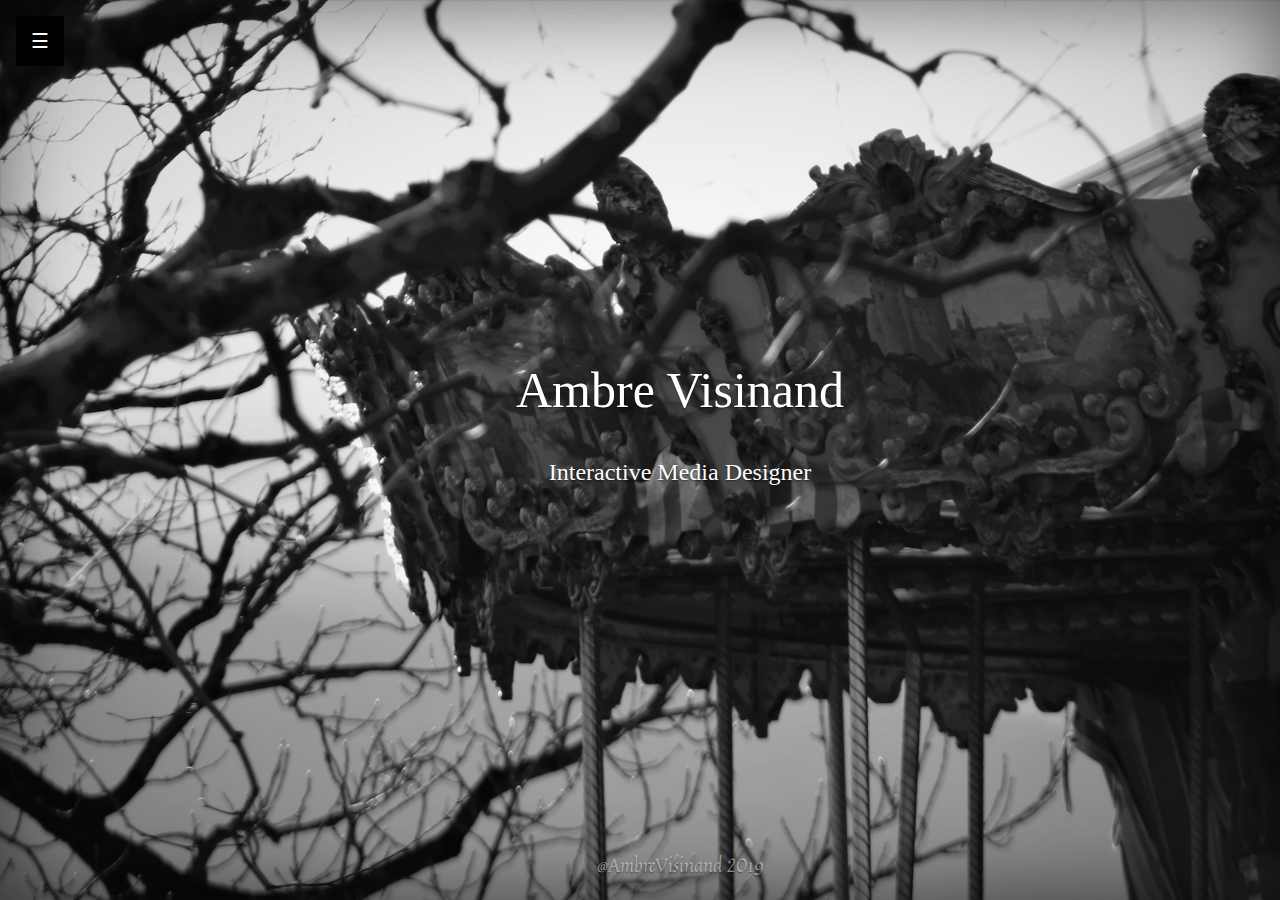
==== index.html @ 584c7872 "Ajout de tout les fichiers" ====
<!doctype html>
<html lang="fr">

<head>
	<title>Portfolio - Ambre Visinand</title>
	<meta charset="utf-8">
	<!-- Bootstrap core CSS -->
	<link href="http://code.ionicframework.com/1.3.3/css/ionic.min.css" rel="stylesheet">
	<link href="css/bootstrap.min.css" rel="stylesheet">
	<!-- Custom styles for this template -->
	<link href="css/cover.css" rel="stylesheet">
	<link rel="stylesheet" href="css/stylesheet.css">

	<script src="http://code.ionicframework.com/1.3.3/js/ionic.bundle.min.js"></script>
	<style>
	body {
	  height: 100%;
	  background-color: black;
	  background-image: url("source/photo/perso/nb/ambrevisinand.jpg");
	  background-size: cover;
	}
	</style>
</head>

<body class="text-center" ng-controller="MainCtrl">

	<!-- Menu -->
	<div id="mySidebar" class="sidebar">
		<a href="javascript:void(0)" class="closebtn" onclick="closeNav()">×</a>
		<a href="index.html">Ambre Visinand</a>
		<a href="montravail.html">Mon travail</a>
		<a href="Propos.html">A propos</a>
		<!-- <a href="contact.html">Contact</a> -->
	</div>

	<div id="main">
		<button class="openbtn" onclick="openNav()">☰</button>
	</div>

	<!-- Titre -->
	<div class="cover-container d-flex w-100 h-100 p-1 mx-auto flex-column">
		<header class="masthead mb-auto">
		</header>

		<main role="main" class="inner cover">
			<h1>Ambre Visinand</h1>
			<h2>Interactive Media Designer</h2>
		</main>

		<!-- footer  -->
		<footer class="mastfoot mt-auto">
			<div class="inner">
				<p>@AmbreVisinand 2019</p>
			</div>
		</footer>
	</div>
	<!-- Optional JavaScript -->
	<!-- jQuery first, then Popper.js, then Bootstrap JS -->
	<script src="https://code.jquery.com/jquery-3.3.1.slim.min.js" integrity="sha384-q8i/X+965DzO0rT7abK41JStQIAqVgRVzpbzo5smXKp4YfRvH+8abtTE1Pi6jizo" crossorigin="anonymous"></script>
	<script src="https://cdnjs.cloudflare.com/ajax/libs/popper.js/1.14.7/umd/popper.min.js" integrity="sha384-UO2eT0CpHqdSJQ6hJty5KVphtPhzWj9WO1clHTMGa3JDZwrnQq4sF86dIHNDz0W1" crossorigin="anonymous"></script>
	<script src="https://stackpath.bootstrapcdn.com/bootstrap/4.3.1/js/bootstrap.min.js" integrity="sha384-JjSmVgyd0p3pXB1rRibZUAYoIIy6OrQ6VrjIEaFf/nJGzIxFDsf4x0xIM+B07jRM" crossorigin="anonymous"></script>
	<script>
		function openNav() {
			document.getElementById("mySidebar").style.width = "250px";
			document.getElementById("main").style.marginLeft = "250px";
		}

		function closeNav() {
			document.getElementById("mySidebar").style.width = "0";
			document.getElementById("main").style.marginLeft = "0";
		}
	</script>
</body>

</html>
---- css/cover.css ----
/*
 * Globals
 */

/* Links */
a,
a:focus,
a:hover {
  color: #fff;
}

/* Custom default button */
.btn-secondary,
.btn-secondary:hover,
.btn-secondary:focus {
  color: ;
  text-shadow: none; /* Prevent inheritance from `body` */
  background-color: #fff;
  border: .05rem solid #fff;
}


/*
 * Base structure
 */

html,
body {
  height: 100%;
  background-color: black;

}

body {
  display: -ms-flexbox;
  display: flex;
  color: #fff;
  text-shadow: 0 .05rem .1rem rgba(0, 0, 0, .5);
  box-shadow: inset 0 0 5rem rgba(0, 0, 0, .5);

}

.cover-container {
  max-width: 64em;
}


/*
 * Header
 */
.masthead {
  margin-bottom: 2rem;
}

.masthead-brand {
  margin-bottom: 0;
}

.nav-masthead .nav-link {
  padding: .25rem 0;
  font-weight: 700;
  color: rgba(255, 255, 255, .5);
  background-color: transparent;
  border-bottom: .25rem solid transparent;
}

.nav-masthead .nav-link:hover,
.nav-masthead .nav-link:focus {
  border-bottom-color: rgba(255, 255, 255, .25);
}

.nav-masthead .nav-link + .nav-link {
  margin-left: 1rem;
}

.nav-masthead .active {
  color: #fff;
  border-bottom-color: #fff;
}

@media (min-width: 48em) {
  .masthead-brand {
    float: left;
  }
  .nav-masthead {
    float: right;
  }
}


/*
 * Cover
 */
.cover {
  padding: 0 1.5rem;
}
.cover .btn-lg {
  padding: .75rem 1.25rem;
  font-weight: 700;
}


/*
 * Footer
 */
.mastfoot {
  color: rgba(255, 255, 255, .5);
}
---- css/stylesheet.css ----
@import url('https://fonts.googleapis.com/css?family=Merienda+One|Quintessential&display=swap');
h1,h2,h3,h4,h5,h6 {
	font-family: 'Merienda One', cursive;
}
h1,h2,h4,h5,h6 {
	color: white;
}
h2{
	font-size: 1.5rem;
}
p {
	font-family: 'Quintessential', cursive;
	font-size: 1.2rem;
}

.bd-placeholder-img {
	font-size: 1.125rem;
	text-anchor: middle;
	-webkit-user-select: none;
	-moz-user-select: none;
	-ms-user-select: none;
	user-select: none;
}


.sidebar {
  height: 100%;
  width: 0;
  position: fixed;
  z-index: 1;
  top: 0;
  left: 0;
  background-color: #fff;
  overflow-x: hidden;
  transition: 0.5s;
  padding-top: 60px;
}

.sidebar a {
  padding: 8px 8px 8px 32px;
  text-decoration: none;
  font-size: 25px;
  color: #383737;
  display: block;
  transition: 0.3s;
  font-family: 'Merienda One', cursive;
}

.sidebar a:hover {
  color: #A80404;
}

.sidebar .closebtn {
  position: absolute;
  top: 0;
  right: 25px;
  font-size: 36px;
  margin-left: 50px;
}

.openbtn {
  font-size: 20px;
  cursor: pointer;
  background-color: black;
  color: white;
  padding: 10px 15px;
  border: none;
}

.openbtn:hover {
  background-color: #444;
}

#main {
  transition: margin-left .5s;
  padding: 16px;
}

/* On smaller screens, where height is less than 450px, change the style of the sidenav (less padding and a smaller font size) */
@media screen and (max-height: 450px) {
  .sidebar {padding-top: 15px;}
  .sidebar a {font-size: 18px;}
}

/* css galerie ...................................................................................*/
* {
  box-sizing: border-box;
}



/* Center website */
.main {
  max-width: 1000px;
  margin: auto;
}

h1 {
  font-size: 3.125rem;
  word-break: break-all;
  padding: 0 0 0.6em 0;
  color: white;
}
.contactblanc{
	color: white;
}


.row {
  margin: 8px -16px;
}

/* Add padding BETWEEN each column (if you want) */
.row,
.row > .column {
  padding: 8px;
}

/* Create three equal columns that floats next to each other */
.column {
  float: left;
  width: 33.33%;
  display: none; /* Hide columns by default */
}

/* Clear floats after rows */
.row:after {
  content: "";
  display: table;
  clear: both;
}

/* Content */
.content {
  /* background-color: white; */
  padding: 10px;
}

/* The "show" class is added to the filtered elements */
.show {
  display: block;
}

/* Style the buttons */
.btn {
  border: none;
  outline: none;
  padding: 12px 16px;
  background-color: white;
  cursor: pointer;
}

/* Add a grey background color on mouse-over */
.btn:hover {
  background-color: #ddd;
}

/* Add a dark background color to the active button */
.btn.active {
  background-color: #A80404;
   color: white;
}


/* width */
::-webkit-scrollbar {
  width: 10px;
}

/* Track */
::-webkit-scrollbar-track {
  background: black;
}

/* Handle */
::-webkit-scrollbar-thumb {
  background: black;
}

/* Handle on hover */
::-webkit-scrollbar-thumb:hover {
  background: black;
}




/* Style the Image Used to Trigger the Modal */
#myImg {
  border-radius: 5px;
  cursor: pointer;
  transition: 0.3s;
}

#myImg:hover {opacity: 0.7;}

/* The Modal (background) */
.modal {
  display: none; /* Hidden by default */
  position: fixed; /* Stay in place */
  z-index: 1; /* Sit on top */
  padding-top: 100px; /* Location of the box */
  left: 0;
  top: 0;
  width: 100%; /* Full width */
  height: 100%; /* Full height */
  overflow: auto; /* Enable scroll if needed */
  background-color: rgb(0,0,0); /* Fallback color */
  background-color: rgba(0,0,0,0.9); /* Black w/ opacity */
}

/* Modal Content (Image) */
.modal-content {
  margin: auto;
  display: block;
  width: 80%;
  max-width: 700px;
}

/* Caption of Modal Image (Image Text) - Same Width as the Image */
#caption {
  margin: auto;
  display: block;
  width: 80%;
  max-width: 700px;
  text-align: center;
  color: #ccc;
  padding: 10px 0;
  height: 150px;
}

/* Add Animation - Zoom in the Modal */
.modal-content, #caption {
  animation-name: zoom;
  animation-duration: 0.6s;
}

@keyframes zoom {
  from {transform:scale(0)}
  to {transform:scale(1)}
}

/* The Close Button */
.close {
  position: absolute;
  top: 15px;
  right: 35px;
  color: #f1f1f1;
  font-size: 40px;
  font-weight: bold;
  transition: 0.3s;
}

.close:hover,
.close:focus {
  color: #bbb;
  text-decoration: none;
  cursor: pointer;
}

/* 100% Image Width on Smaller Screens */
@media only screen and (max-width: 700px){
  .modal-content {
    width: 100%;
  }
  h1 {font-size: 200%;}
}


@media (min-width: 768px) {
	.bd-placeholder-img-lg {
		font-size: 3.5rem;
	}
}
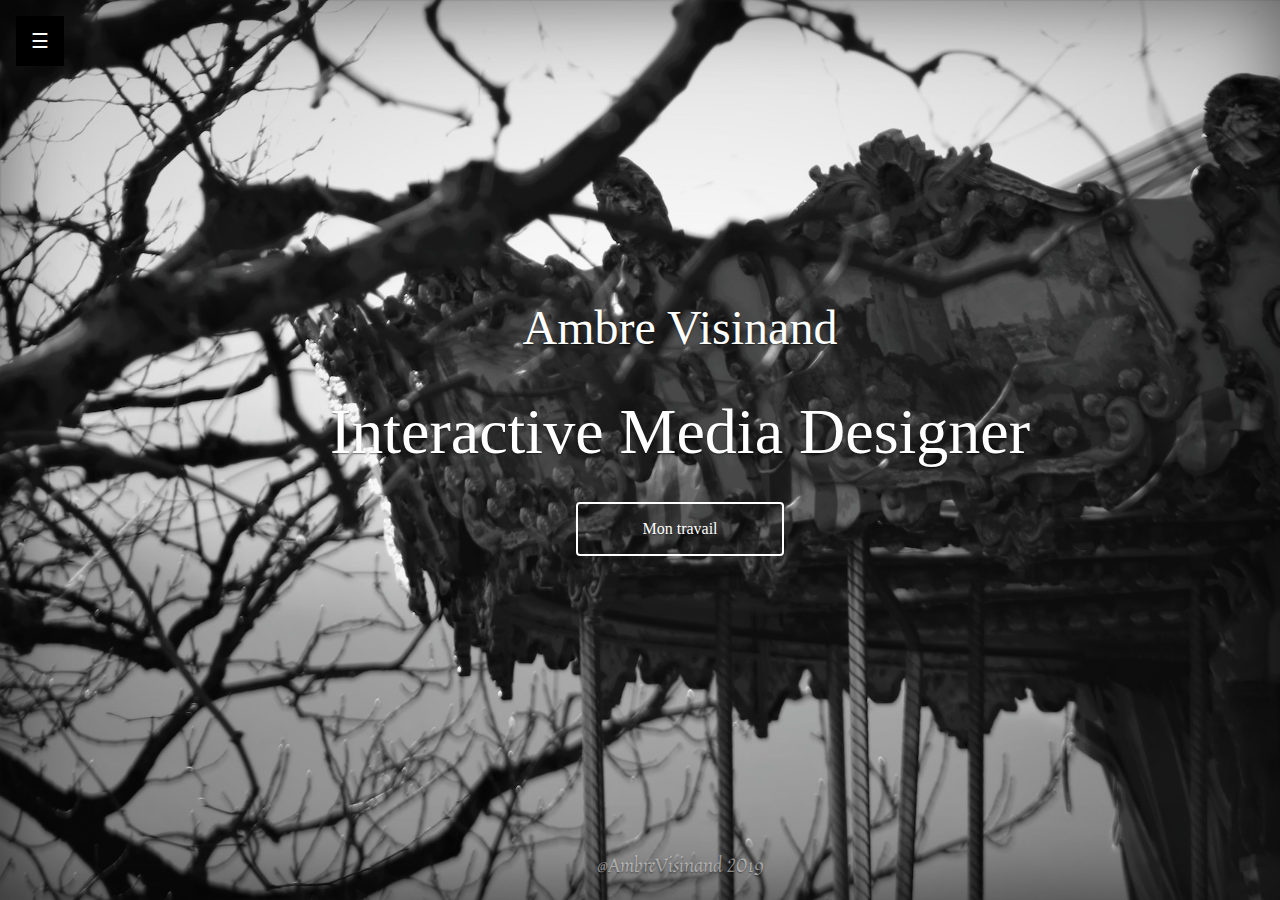
==== commit bd07ea36: "Titre et boutton de la page d'acceuil" ====
--- a/index.html
+++ b/index.html
@@ -13,12 +13,12 @@
 
 	<script src="http://code.ionicframework.com/1.3.3/js/ionic.bundle.min.js"></script>
 	<style>
-	body {
-	  height: 100%;
-	  background-color: black;
-	  background-image: url("source/photo/perso/nb/ambrevisinand.jpg");
-	  background-size: cover;
-	}
+		body {
+			height: 100%;
+			background-color: black;
+			background-image: url("source/photo/perso/nb/ambrevisinand.jpg");
+			background-size: cover;
+		}
 	</style>
 </head>
 
@@ -46,6 +46,10 @@
 			<h1>Ambre Visinand</h1>
 			<h2>Interactive Media Designer</h2>
 		</main>
+		<br>
+		<div class="text-center">
+			<a class="btn btn-primary" href="montravail.html">Mon travail</a>
+		</div>
 
 		<!-- footer  -->
 		<footer class="mastfoot mt-auto">
@@ -72,4 +76,4 @@
 	</script>
 </body>
 
-</html>
+</html>--- a/css/stylesheet.css
+++ b/css/stylesheet.css
@@ -1,274 +1,314 @@
 @import url('https://fonts.googleapis.com/css?family=Merienda+One|Quintessential&display=swap');
-h1,h2,h3,h4,h5,h6 {
-	font-family: 'Merienda One', cursive;
-}
-h1,h2,h4,h5,h6 {
-	color: white;
-}
-h2{
-	font-size: 1.5rem;
-}
+
+h1, h2, h3, h4, h5, h6 {
+    font-family: 'Merienda One', cursive;
+}
+
+h1, h2, h4, h5, h6 {
+    color: white;
+}
+
+h1 {
+    font-size: 3rem;
+    word-break: break-all;
+    padding: 0 0 0.6em 0;
+    color: white;
+}
+
+h2 {
+    font-size: 4rem;
+}
+
 p {
-	font-family: 'Quintessential', cursive;
-	font-size: 1.2rem;
+    font-family: 'Quintessential', cursive;
+    font-size: 1.2rem;
+}
+
+.btn {
+    padding: 0.8rem 4rem;
+    font-family: 'Merienda One', cursive;
+    font-size: 100%;
+    border: 0;
+}
+
+.btn-primary {
+    border: 2px solid;
+    background-color: rgba(0, 0, 0, 0);
+    color: white;
+}
+
+.btn-primary:hover {
+    border: 2px solid;
+    background-color: white;
+    color: black;
+}
+
+.btn-sorting {
+    border: none;
+    outline: none;
+    padding: 12px 16px;
+    background-color: white;
+    cursor: pointer;
+    border-radius: 5px;
+}
+
+/* Add a grey background color on mouse-over */
+.btn-sorting:hover {
+    background-color: #ddd;
+}
+
+/* Add a dark background color to the active button */
+.btn-sorting.active {
+    background-color: #A80404;
+    color: white;
 }
 
 .bd-placeholder-img {
-	font-size: 1.125rem;
-	text-anchor: middle;
-	-webkit-user-select: none;
-	-moz-user-select: none;
-	-ms-user-select: none;
-	user-select: none;
-}
-
+    font-size: 1.125rem;
+    text-anchor: middle;
+    -webkit-user-select: none;
+    -moz-user-select: none;
+    -ms-user-select: none;
+    user-select: none;
+}
 
 .sidebar {
-  height: 100%;
-  width: 0;
-  position: fixed;
-  z-index: 1;
-  top: 0;
-  left: 0;
-  background-color: #fff;
-  overflow-x: hidden;
-  transition: 0.5s;
-  padding-top: 60px;
+    height: 100%;
+    width: 0;
+    position: fixed;
+    z-index: 1;
+    top: 0;
+    left: 0;
+    background-color: #fff;
+    overflow-x: hidden;
+    transition: 0.5s;
+    padding-top: 60px;
 }
 
 .sidebar a {
-  padding: 8px 8px 8px 32px;
-  text-decoration: none;
-  font-size: 25px;
-  color: #383737;
-  display: block;
-  transition: 0.3s;
-  font-family: 'Merienda One', cursive;
+    padding: 8px 8px 8px 32px;
+    text-decoration: none;
+    font-size: 25px;
+    color: #383737;
+    display: block;
+    transition: 0.3s;
+    font-family: 'Merienda One', cursive;
 }
 
 .sidebar a:hover {
-  color: #A80404;
+    color: #A80404;
 }
 
 .sidebar .closebtn {
-  position: absolute;
-  top: 0;
-  right: 25px;
-  font-size: 36px;
-  margin-left: 50px;
+    position: absolute;
+    top: 0;
+    right: 25px;
+    font-size: 36px;
+    margin-left: 50px;
 }
 
 .openbtn {
-  font-size: 20px;
-  cursor: pointer;
-  background-color: black;
-  color: white;
-  padding: 10px 15px;
-  border: none;
+    font-size: 20px;
+    cursor: pointer;
+    background-color: black;
+    color: white;
+    padding: 10px 15px;
+    border: none;
 }
 
 .openbtn:hover {
-  background-color: #444;
+    background-color: #444;
 }
 
 #main {
-  transition: margin-left .5s;
-  padding: 16px;
+    transition: margin-left .5s;
+    padding: 16px;
 }
 
 /* On smaller screens, where height is less than 450px, change the style of the sidenav (less padding and a smaller font size) */
 @media screen and (max-height: 450px) {
-  .sidebar {padding-top: 15px;}
-  .sidebar a {font-size: 18px;}
+    .sidebar {
+        padding-top: 15px;
+    }
+
+    .sidebar a {
+        font-size: 18px;
+    }
 }
 
 /* css galerie ...................................................................................*/
 * {
-  box-sizing: border-box;
-}
-
-
+    box-sizing: border-box;
+}
 
 /* Center website */
 .main {
-  max-width: 1000px;
-  margin: auto;
-}
-
-h1 {
-  font-size: 3.125rem;
-  word-break: break-all;
-  padding: 0 0 0.6em 0;
-  color: white;
-}
-.contactblanc{
-	color: white;
-}
-
+    max-width: 1000px;
+    margin: auto;
+}
+
+.contactblanc {
+    color: white;
+}
 
 .row {
-  margin: 8px -16px;
+    margin: 8px -16px;
 }
 
 /* Add padding BETWEEN each column (if you want) */
 .row,
-.row > .column {
-  padding: 8px;
+.row>.column {
+    padding: 8px;
 }
 
 /* Create three equal columns that floats next to each other */
 .column {
-  float: left;
-  width: 33.33%;
-  display: none; /* Hide columns by default */
+    float: left;
+    width: 33.33%;
+    display: none;
+    /* Hide columns by default */
 }
 
 /* Clear floats after rows */
 .row:after {
-  content: "";
-  display: table;
-  clear: both;
+    content: "";
+    display: table;
+    clear: both;
 }
 
 /* Content */
 .content {
-  /* background-color: white; */
-  padding: 10px;
+    /* background-color: white; */
+    padding: 10px;
 }
 
 /* The "show" class is added to the filtered elements */
 .show {
-  display: block;
-}
-
-/* Style the buttons */
-.btn {
-  border: none;
-  outline: none;
-  padding: 12px 16px;
-  background-color: white;
-  cursor: pointer;
-}
-
-/* Add a grey background color on mouse-over */
-.btn:hover {
-  background-color: #ddd;
-}
-
-/* Add a dark background color to the active button */
-.btn.active {
-  background-color: #A80404;
-   color: white;
-}
-
+    display: block;
+}
 
 /* width */
 ::-webkit-scrollbar {
-  width: 10px;
+    width: 10px;
 }
 
 /* Track */
 ::-webkit-scrollbar-track {
-  background: black;
+    background: black;
 }
 
 /* Handle */
 ::-webkit-scrollbar-thumb {
-  background: black;
+    background: black;
 }
 
 /* Handle on hover */
 ::-webkit-scrollbar-thumb:hover {
-  background: black;
-}
-
-
-
+    background: black;
+}
 
 /* Style the Image Used to Trigger the Modal */
 #myImg {
-  border-radius: 5px;
-  cursor: pointer;
-  transition: 0.3s;
-}
-
-#myImg:hover {opacity: 0.7;}
+    border-radius: 5px;
+    cursor: pointer;
+    transition: 0.3s;
+}
+
+#myImg:hover {
+    opacity: 0.7;
+}
 
 /* The Modal (background) */
 .modal {
-  display: none; /* Hidden by default */
-  position: fixed; /* Stay in place */
-  z-index: 1; /* Sit on top */
-  padding-top: 100px; /* Location of the box */
-  left: 0;
-  top: 0;
-  width: 100%; /* Full width */
-  height: 100%; /* Full height */
-  overflow: auto; /* Enable scroll if needed */
-  background-color: rgb(0,0,0); /* Fallback color */
-  background-color: rgba(0,0,0,0.9); /* Black w/ opacity */
+    display: none;
+    /* Hidden by default */
+    position: fixed;
+    /* Stay in place */
+    z-index: 1;
+    /* Sit on top */
+    padding-top: 100px;
+    /* Location of the box */
+    left: 0;
+    top: 0;
+    width: 100%;
+    /* Full width */
+    height: 100%;
+    /* Full height */
+    overflow: auto;
+    /* Enable scroll if needed */
+    background-color: rgb(0, 0, 0);
+    /* Fallback color */
+    background-color: rgba(0, 0, 0, 0.9);
+    /* Black w/ opacity */
 }
 
 /* Modal Content (Image) */
 .modal-content {
-  margin: auto;
-  display: block;
-  width: 80%;
-  max-width: 700px;
+    margin: auto;
+    display: block;
+    width: 80%;
+    max-width: 700px;
 }
 
 /* Caption of Modal Image (Image Text) - Same Width as the Image */
 #caption {
-  margin: auto;
-  display: block;
-  width: 80%;
-  max-width: 700px;
-  text-align: center;
-  color: #ccc;
-  padding: 10px 0;
-  height: 150px;
+    margin: auto;
+    display: block;
+    width: 80%;
+    max-width: 700px;
+    text-align: center;
+    color: #ccc;
+    padding: 10px 0;
+    height: 150px;
 }
 
 /* Add Animation - Zoom in the Modal */
 .modal-content, #caption {
-  animation-name: zoom;
-  animation-duration: 0.6s;
+    animation-name: zoom;
+    animation-duration: 0.6s;
 }
 
 @keyframes zoom {
-  from {transform:scale(0)}
-  to {transform:scale(1)}
+    from {
+        transform: scale(0)
+    }
+
+    to {
+        transform: scale(1)
+    }
 }
 
 /* The Close Button */
 .close {
-  position: absolute;
-  top: 15px;
-  right: 35px;
-  color: #f1f1f1;
-  font-size: 40px;
-  font-weight: bold;
-  transition: 0.3s;
+    position: absolute;
+    top: 15px;
+    right: 35px;
+    color: #f1f1f1;
+    font-size: 40px;
+    font-weight: bold;
+    transition: 0.3s;
 }
 
 .close:hover,
 .close:focus {
-  color: #bbb;
-  text-decoration: none;
-  cursor: pointer;
+    color: #bbb;
+    text-decoration: none;
+    cursor: pointer;
 }
 
 /* 100% Image Width on Smaller Screens */
-@media only screen and (max-width: 700px){
-  .modal-content {
-    width: 100%;
-  }
-  h1 {font-size: 200%;}
-}
-
+@media only screen and (max-width: 700px) {
+    .modal-content {
+        width: 100%;
+    }
+
+    h1 {
+        font-size: 200%;
+    }
+}
 
 @media (min-width: 768px) {
-	.bd-placeholder-img-lg {
-		font-size: 3.5rem;
-	}
-}
+    .bd-placeholder-img-lg {
+        font-size: 3.5rem;
+    }
+}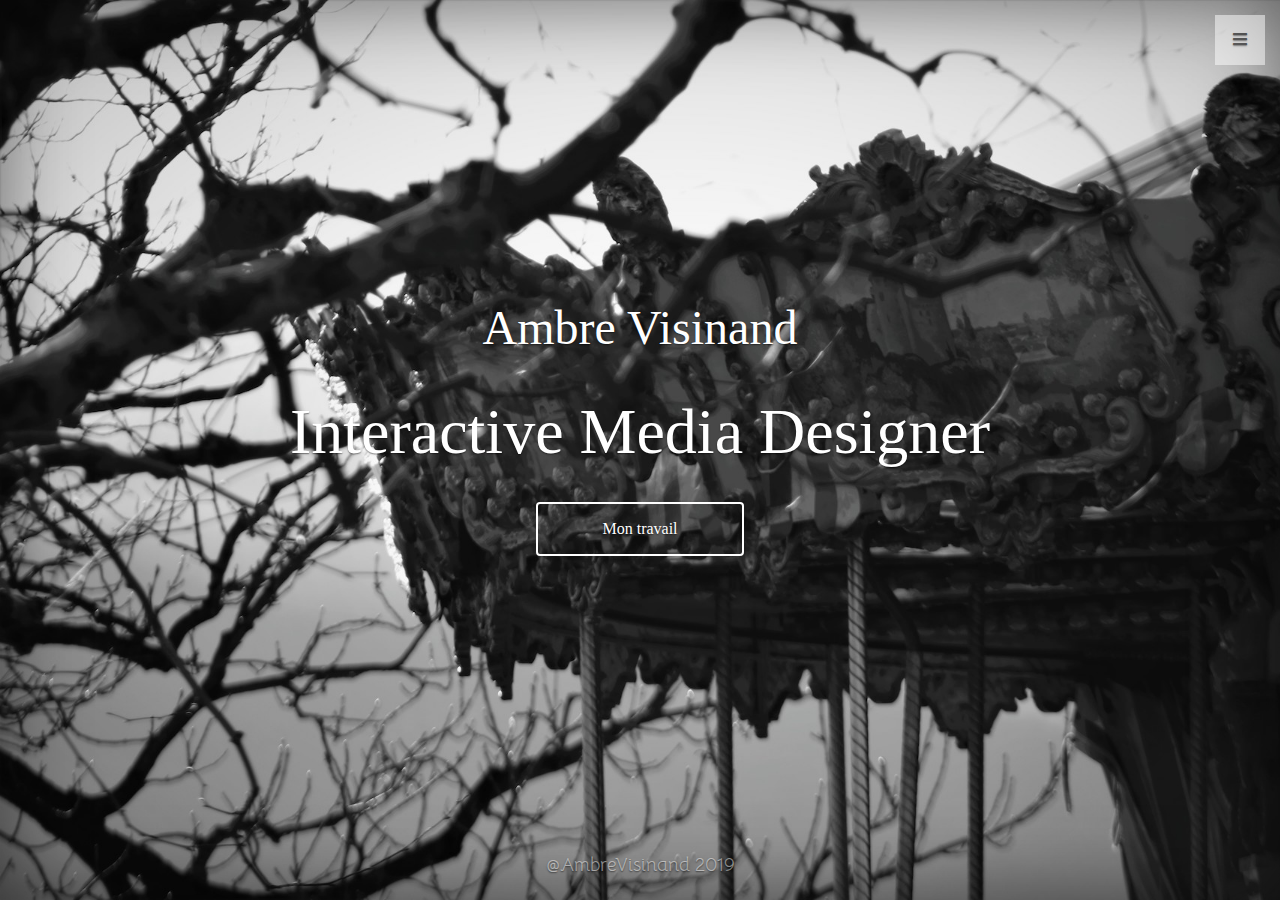
==== commit da4a6307: "Menu et tous les boutons" ====
--- a/index.html
+++ b/index.html
@@ -10,6 +10,7 @@
 	<!-- Custom styles for this template -->
 	<link href="css/cover.css" rel="stylesheet">
 	<link rel="stylesheet" href="css/stylesheet.css">
+	<link rel="stylesheet" href="vendor/fontawesome-free-5.13.0-web/css/all.css">
 
 	<script src="http://code.ionicframework.com/1.3.3/js/ionic.bundle.min.js"></script>
 	<style>
@@ -22,20 +23,24 @@
 	</style>
 </head>
 
-<body class="text-center" ng-controller="MainCtrl">
+<body class="text-center" id="index" ng-controller="MainCtrl">
 
-	<!-- Menu -->
-	<div id="mySidebar" class="sidebar">
-		<a href="javascript:void(0)" class="closebtn" onclick="closeNav()">×</a>
-		<a href="index.html">Ambre Visinand</a>
-		<a href="montravail.html">Mon travail</a>
-		<a href="Propos.html">A propos</a>
-		<!-- <a href="contact.html">Contact</a> -->
-	</div>
-
-	<div id="main">
-		<button class="openbtn" onclick="openNav()">☰</button>
-	</div>
+	<a class="menu-toggle" href="#">
+		<i class="fas fa-bars"></i>
+	</a>
+	<nav id="sidebar-wrapper">
+		<ul class="sidebar-nav">
+			<li class="sidebar-brand">
+				<a class="js-scroll-trigger" href="index.html">Ambre</a>
+			</li>
+			<li class="sidebar-nav-item">
+				<a class="js-scroll-trigger" href="montravail.html">Mon travail</a>
+			</li>
+			<li class="sidebar-nav-item">
+				<a class="js-scroll-trigger" href="Propos.html">A propos de moi</a>
+			</li>
+		</ul>
+	</nav>
 
 	<!-- Titre -->
 	<div class="cover-container d-flex w-100 h-100 p-1 mx-auto flex-column">
@@ -63,17 +68,7 @@
 	<script src="https://code.jquery.com/jquery-3.3.1.slim.min.js" integrity="sha384-q8i/X+965DzO0rT7abK41JStQIAqVgRVzpbzo5smXKp4YfRvH+8abtTE1Pi6jizo" crossorigin="anonymous"></script>
 	<script src="https://cdnjs.cloudflare.com/ajax/libs/popper.js/1.14.7/umd/popper.min.js" integrity="sha384-UO2eT0CpHqdSJQ6hJty5KVphtPhzWj9WO1clHTMGa3JDZwrnQq4sF86dIHNDz0W1" crossorigin="anonymous"></script>
 	<script src="https://stackpath.bootstrapcdn.com/bootstrap/4.3.1/js/bootstrap.min.js" integrity="sha384-JjSmVgyd0p3pXB1rRibZUAYoIIy6OrQ6VrjIEaFf/nJGzIxFDsf4x0xIM+B07jRM" crossorigin="anonymous"></script>
-	<script>
-		function openNav() {
-			document.getElementById("mySidebar").style.width = "250px";
-			document.getElementById("main").style.marginLeft = "250px";
-		}
-
-		function closeNav() {
-			document.getElementById("mySidebar").style.width = "0";
-			document.getElementById("main").style.marginLeft = "0";
-		}
-	</script>
+	<script src="js/menu.js" charset="utf-8"></script>
 </body>
 
 </html>--- a/css/stylesheet.css
+++ b/css/stylesheet.css
@@ -1,27 +1,77 @@
 @import url('https://fonts.googleapis.com/css?family=Merienda+One|Quintessential&display=swap');
-
+@import url('https://fonts.googleapis.com/css?family=Bellota:400,700&display=swap');
+
+:root {
+    --base-light: white;
+    --base-dark: black;
+    --transparent: rgba(0, 0, 0, 0);
+    --red: #A80404;
+}
+
+mb-auto,
+.my-auto {
+    margin-bottom: 0 !important;
+}
+
+body {
+    min-height: 100%;
+    scroll-behavior: smooth;
+    height: 100%;
+    margin: 0;
+    padding: 0;
+    display: flex;
+    flex-direction: column;
+    overflow-y: scroll;
+}
+
+body#index {
+    overflow-y: hidden;
+}
+
+/* .mb-auto,
+.my-auto {
+    margin-bottom: 0 !important;
+} Dans le style de l'html A Propos*/
 h1, h2, h3, h4, h5, h6 {
     font-family: 'Merienda One', cursive;
 }
 
-h1, h2, h4, h5, h6 {
-    color: white;
+h1, h2, h3, h4, h5, h6 {
+    color: var(--base-light);
 }
 
 h1 {
     font-size: 3rem;
     word-break: break-all;
     padding: 0 0 0.6em 0;
-    color: white;
+    color: var(--base-light);
 }
 
 h2 {
     font-size: 4rem;
 }
 
+h3 {
+    font-size: 1.7rem;
+}
+
 p {
-    font-family: 'Quintessential', cursive;
+    font-family: 'Bellota', cursive;
     font-size: 1.2rem;
+}
+
+#main {
+    transition: margin-left .5s;
+    padding: 16px;
+}
+
+.back {
+    display: block;
+    height: 2.5rem;
+    width: 2.5rem;
+    border-radius: 50%;
+    border: 0px solid var;
+    float: left;
 }
 
 .btn {
@@ -33,21 +83,21 @@
 
 .btn-primary {
     border: 2px solid;
-    background-color: rgba(0, 0, 0, 0);
-    color: white;
+    background-color: var(--transparent);
+    color: var(--base-light);
 }
 
 .btn-primary:hover {
     border: 2px solid;
-    background-color: white;
-    color: black;
+    background-color: var(--base-light);
+    color: var(--base-dark);
 }
 
 .btn-sorting {
     border: none;
     outline: none;
     padding: 12px 16px;
-    background-color: white;
+    background-color: var(--base-light);
     cursor: pointer;
     border-radius: 5px;
 }
@@ -59,8 +109,8 @@
 
 /* Add a dark background color to the active button */
 .btn-sorting.active {
-    background-color: #A80404;
-    color: white;
+    background-color: var(--red);
+    color: var(--base-light);
 }
 
 .bd-placeholder-img {
@@ -72,7 +122,173 @@
     user-select: none;
 }
 
-.sidebar {
+/* Create four equal columns that sits next to each other */
+.column-firstImg {
+    flex: 100%;
+    max-width: 100%;
+    padding: 0 4px;
+}
+
+.column-two {
+    flex: 50%;
+    max-width: 50%;
+    padding: 0 4px;
+}
+
+.column {
+    flex: 33%;
+    max-width: 33%;
+    padding: 0 4px;
+}
+
+.column img, .column-firstImg img, .column-firstImg iframe, .column-two img {
+    margin-top: 8px;
+    vertical-align: middle;
+    width: 100%;
+}
+
+.flex-content {
+    flex: 1 0 auto;
+}
+
+.footer {
+    flex-shrink: 0;
+}
+
+.icon {
+    font-size: 2rem;
+    padding-top: 1rem;
+}
+
+.iframe-container {
+    position: relative;
+    overflow: hidden;
+    padding-top: 56.25%;
+}
+
+.iframe {
+    position: absolute;
+    top: 0;
+    left: 0;
+    border: 0;
+    height: 100%;
+    width: 100%;
+}
+
+.image {
+    width: 100%;
+    height: 195px;
+    background-size: cover;
+    background-position: center center;
+}
+
+.menu-toggle {
+    position: fixed;
+    right: 15px;
+    top: 15px;
+    width: 50px;
+    height: 50px;
+    text-align: center;
+    color: var(--base-dark);
+    background: var(--base-light);
+    line-height: 50px;
+    z-index: 10;
+    opacity: 0.5;
+}
+
+.menu-toggle:focus, .menu-toggle:hover {
+    color: var(--base-dark);
+    opacity: 1;
+}
+
+.openbtn {
+    font-size: 20px;
+    cursor: pointer;
+    background-color: var(--base-dark);
+    color: var(--base-light);
+    padding: 10px 15px;
+    border: none;
+}
+
+.openbtn:hover {
+    background-color: #444;
+}
+
+.row {
+    display: flex;
+    flex-direction: row;
+    flex-wrap: wrap;
+    padding: 0 4px;
+}
+
+/* Side Menu */
+#sidebar-wrapper {
+    position: fixed;
+    z-index: 2;
+    right: 0;
+    width: 250px;
+    height: 100%;
+    transition: all 0.4s ease 0s;
+    transform: translateX(250px);
+    background: var(--base-light);
+    color: var(--base-dark);
+    opacity: 0.95;
+    font-family: 'Merienda One', cursive;
+}
+
+.sidebar-nav {
+    position: absolute;
+    top: 0;
+    width: 250px;
+    margin: 0;
+    padding: 0;
+    list-style: none;
+}
+
+.sidebar-nav li.sidebar-nav-item a {
+    display: block;
+    text-decoration: none;
+    color: var(--base-dark);
+    padding: 15px;
+}
+
+.sidebar-nav li a:hover {
+    text-decoration: none;
+    color: white;
+    background: black;
+}
+
+.sidebar-nav li a:active,
+.sidebar-nav li a:focus {
+    text-decoration: none;
+}
+
+.sidebar-nav>.sidebar-brand {
+    font-size: 1.2rem;
+    background: rgba(52, 58, 64, 0.1);
+    height: 80px;
+    line-height: 50px;
+    padding-top: 15px;
+    padding-bottom: 15px;
+    padding-left: 15px;
+}
+
+.sidebar-nav>.sidebar-brand a {
+    color: var(--base-dark);
+}
+
+.sidebar-nav>.sidebar-brand a:hover {
+    color: var(--base-dark);
+    background: none;
+}
+
+#sidebar-wrapper.active {
+    right: 250px;
+    width: 250px;
+    transition: all 0.4s ease 0s;
+}
+
+/* .sidebar {
     height: 100%;
     width: 0;
     position: fixed;
@@ -105,26 +321,7 @@
     right: 25px;
     font-size: 36px;
     margin-left: 50px;
-}
-
-.openbtn {
-    font-size: 20px;
-    cursor: pointer;
-    background-color: black;
-    color: white;
-    padding: 10px 15px;
-    border: none;
-}
-
-.openbtn:hover {
-    background-color: #444;
-}
-
-#main {
-    transition: margin-left .5s;
-    padding: 16px;
-}
-
+} */
 /* On smaller screens, where height is less than 450px, change the style of the sidenav (less padding and a smaller font size) */
 @media screen and (max-height: 450px) {
     .sidebar {
@@ -141,24 +338,32 @@
     box-sizing: border-box;
 }
 
+/* Style the Image Used to Trigger the Modal */
+#myImg {
+    border-radius: 5px;
+    cursor: pointer;
+    transition: 0.3s;
+}
+
+#myImg:hover {
+    opacity: 0.7;
+}
+
+/* Caption of Modal Image (Image Text) - Same Width as the Image */
+#caption {
+    margin: auto;
+    display: block;
+    width: 80%;
+    max-width: 700px;
+    text-align: center;
+    color: #ccc;
+    padding: 10px 0;
+    height: 150px;
+}
+
 /* Center website */
-.main {
-    max-width: 1000px;
-    margin: auto;
-}
-
 .contactblanc {
     color: white;
-}
-
-.row {
-    margin: 8px -16px;
-}
-
-/* Add padding BETWEEN each column (if you want) */
-.row,
-.row>.column {
-    padding: 8px;
 }
 
 /* Create three equal columns that floats next to each other */
@@ -169,53 +374,15 @@
     /* Hide columns by default */
 }
 
-/* Clear floats after rows */
-.row:after {
-    content: "";
-    display: table;
-    clear: both;
-}
-
-/* Content */
 .content {
     /* background-color: white; */
     padding: 10px;
 }
 
-/* The "show" class is added to the filtered elements */
-.show {
-    display: block;
-}
-
-/* width */
-::-webkit-scrollbar {
-    width: 10px;
-}
-
-/* Track */
-::-webkit-scrollbar-track {
-    background: black;
-}
-
-/* Handle */
-::-webkit-scrollbar-thumb {
-    background: black;
-}
-
-/* Handle on hover */
-::-webkit-scrollbar-thumb:hover {
-    background: black;
-}
-
-/* Style the Image Used to Trigger the Modal */
-#myImg {
-    border-radius: 5px;
-    cursor: pointer;
-    transition: 0.3s;
-}
-
-#myImg:hover {
-    opacity: 0.7;
+/* Content */
+.main {
+    max-width: 1000px;
+    margin: auto;
 }
 
 /* The Modal (background) */
@@ -250,22 +417,52 @@
     max-width: 700px;
 }
 
-/* Caption of Modal Image (Image Text) - Same Width as the Image */
-#caption {
-    margin: auto;
-    display: block;
-    width: 80%;
-    max-width: 700px;
-    text-align: center;
-    color: #ccc;
-    padding: 10px 0;
-    height: 150px;
-}
-
 /* Add Animation - Zoom in the Modal */
 .modal-content, #caption {
     animation-name: zoom;
     animation-duration: 0.6s;
+}
+
+.row {
+    margin: 8px -16px;
+}
+
+/* Add padding BETWEEN each column (if you want) */
+.row,
+.row>.column {
+    padding: 8px;
+}
+
+/* Clear floats after rows */
+.row:after {
+    content: "";
+    display: table;
+    clear: both;
+}
+
+/* The "show" class is added to the filtered elements */
+.show {
+    display: block;
+}
+
+/* width */
+::-webkit-scrollbar {
+    width: 10px;
+}
+
+/* Track */
+::-webkit-scrollbar-track {
+    background: black;
+}
+
+/* Handle */
+::-webkit-scrollbar-thumb {
+    background: black;
+}
+
+/* Handle on hover */
+::-webkit-scrollbar-thumb:hover {
+    background: black;
 }
 
 @keyframes zoom {
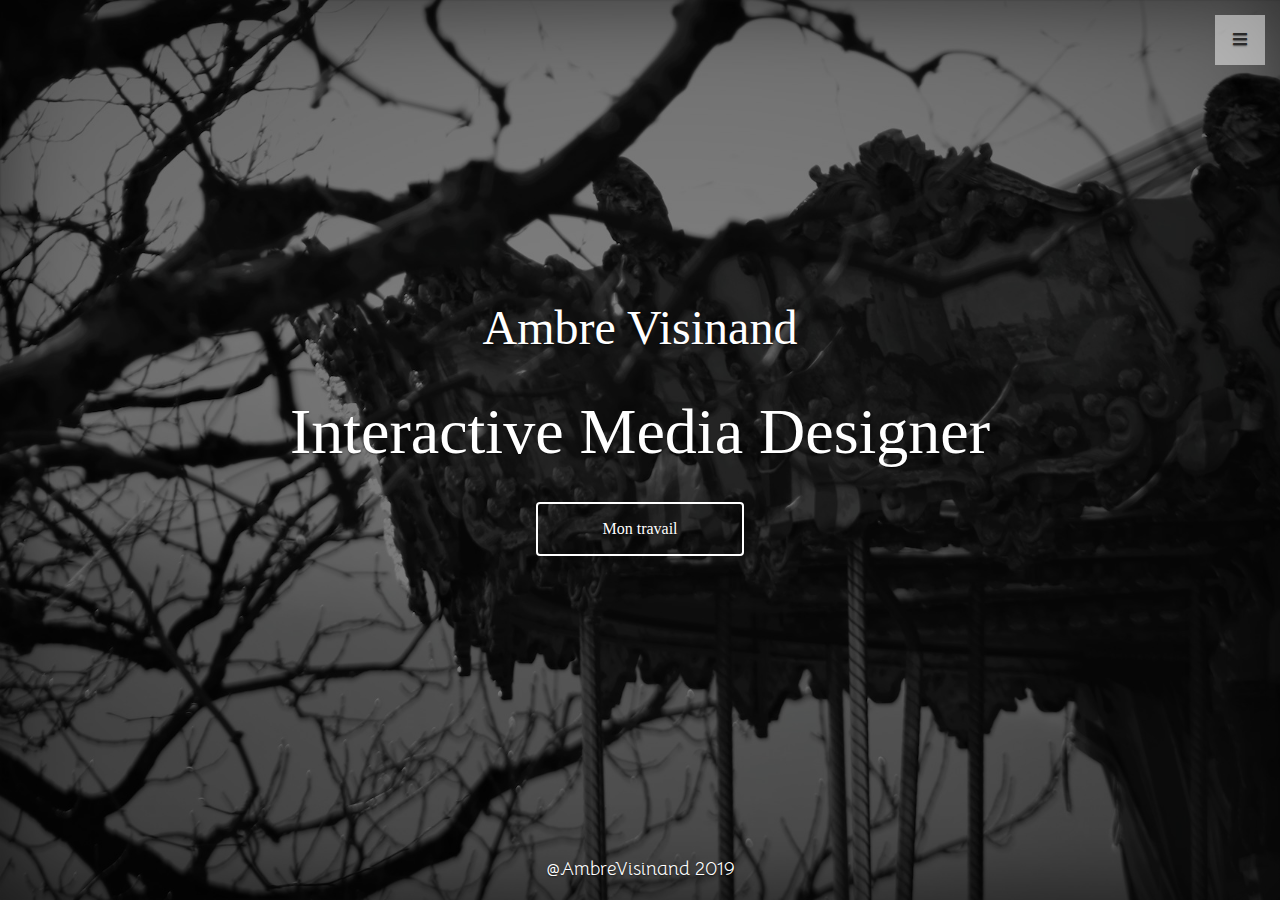
==== commit 67eb8d5a: "Responsiv index" ====
--- a/index.html
+++ b/index.html
@@ -13,14 +13,6 @@
 	<link rel="stylesheet" href="vendor/fontawesome-free-5.13.0-web/css/all.css">
 
 	<script src="http://code.ionicframework.com/1.3.3/js/ionic.bundle.min.js"></script>
-	<style>
-		body {
-			height: 100%;
-			background-color: black;
-			background-image: url("source/photo/perso/nb/ambrevisinand.jpg");
-			background-size: cover;
-		}
-	</style>
 </head>
 
 <body class="text-center" id="index" ng-controller="MainCtrl">
@@ -41,12 +33,11 @@
 			</li>
 		</ul>
 	</nav>
+	<!-- Titre -->
 
-	<!-- Titre -->
-	<div class="cover-container d-flex w-100 h-100 p-1 mx-auto flex-column">
-		<header class="masthead mb-auto">
-		</header>
-
+	<header class="masthead mb-auto">
+	</header>
+	<div class="bg-text">
 		<main role="main" class="inner cover">
 			<h1>Ambre Visinand</h1>
 			<h2>Interactive Media Designer</h2>
@@ -57,12 +48,12 @@
 		</div>
 
 		<!-- footer  -->
-		<footer class="mastfoot mt-auto">
-			<div class="inner">
-				<p>@AmbreVisinand 2019</p>
-			</div>
-		</footer>
+
 	</div>
+	<footer class="footer">
+		<p>@AmbreVisinand 2019</p>
+	</footer>
+
 	<!-- Optional JavaScript -->
 	<!-- jQuery first, then Popper.js, then Bootstrap JS -->
 	<script src="https://code.jquery.com/jquery-3.3.1.slim.min.js" integrity="sha384-q8i/X+965DzO0rT7abK41JStQIAqVgRVzpbzo5smXKp4YfRvH+8abtTE1Pi6jizo" crossorigin="anonymous"></script>
--- a/css/stylesheet.css
+++ b/css/stylesheet.css
@@ -26,6 +26,25 @@
 
 body#index {
     overflow-y: hidden;
+    height: 100%;
+    background-color: black;
+    background-image: url("/source/photo/perso/nb/ambrevisinand.jpg");
+    background-size: cover;
+}
+
+.bg-text {
+    background-color: rgba(0, 0, 0, 0.5);
+    color: white;
+    position: relative;
+    z-index: 2;
+    width: 100%;
+    height: 100vh;
+    padding: 8rem;
+    text-align: center;
+    display: flex;
+    flex-direction: column;
+    justify-content: center;
+    align-items: center;
 }
 
 /* .mb-auto,
@@ -153,6 +172,10 @@
 
 .footer {
     flex-shrink: 0;
+    background-color: rgba(0, 0, 0, 0.5);
+    color: white;
+    position: relative;
+    z-index: 3;
 }
 
 .icon {
@@ -224,7 +247,7 @@
 /* Side Menu */
 #sidebar-wrapper {
     position: fixed;
-    z-index: 2;
+    z-index: 4;
     right: 0;
     width: 250px;
     height: 100%;
@@ -322,6 +345,13 @@
     font-size: 36px;
     margin-left: 50px;
 } */
+.white {
+    background: var(--base-light);
+    opacity: 0.7;
+    height: 100%;
+    position: relative;
+}
+
 /* On smaller screens, where height is less than 450px, change the style of the sidenav (less padding and a smaller font size) */
 @media screen and (max-height: 450px) {
     .sidebar {
@@ -465,16 +495,6 @@
     background: black;
 }
 
-@keyframes zoom {
-    from {
-        transform: scale(0)
-    }
-
-    to {
-        transform: scale(1)
-    }
-}
-
 /* The Close Button */
 .close {
     position: absolute;
@@ -493,19 +513,43 @@
     cursor: pointer;
 }
 
-/* 100% Image Width on Smaller Screens */
-@media only screen and (max-width: 700px) {
-    .modal-content {
-        width: 100%;
+@media (max-width:640px) {}
+
+@media (min-width:768px) and (max-width:1024px) {
+    a.btn.btn-primary {
+        margin: 2rem 0;
+        font-size: 2rem;
+    }
+
+    a {
+        font-size: 2rem;
     }
 
     h1 {
-        font-size: 200%;
-    }
-}
-
-@media (min-width: 768px) {
-    .bd-placeholder-img-lg {
-        font-size: 3.5rem;
+        font-size: 5rem;
+    }
+
+    h2 {
+        font-size: 3rem;
+    }
+
+    footer p {
+        font-size: 2rem;
+    }
+
+    .menu-toggle {
+        position: fixed;
+        width: 5rem;
+        height: 5rem;
+        color: var(--base-dark);
+        background: var(--base-light);
+        font-size: 2rem;
+        padding: 1rem;
+    }
+
+    #sidebar-wrapper.active {
+        right: 25%;
+        width: 40vw;
+        transition: all 0.4s ease 0s;
     }
 }